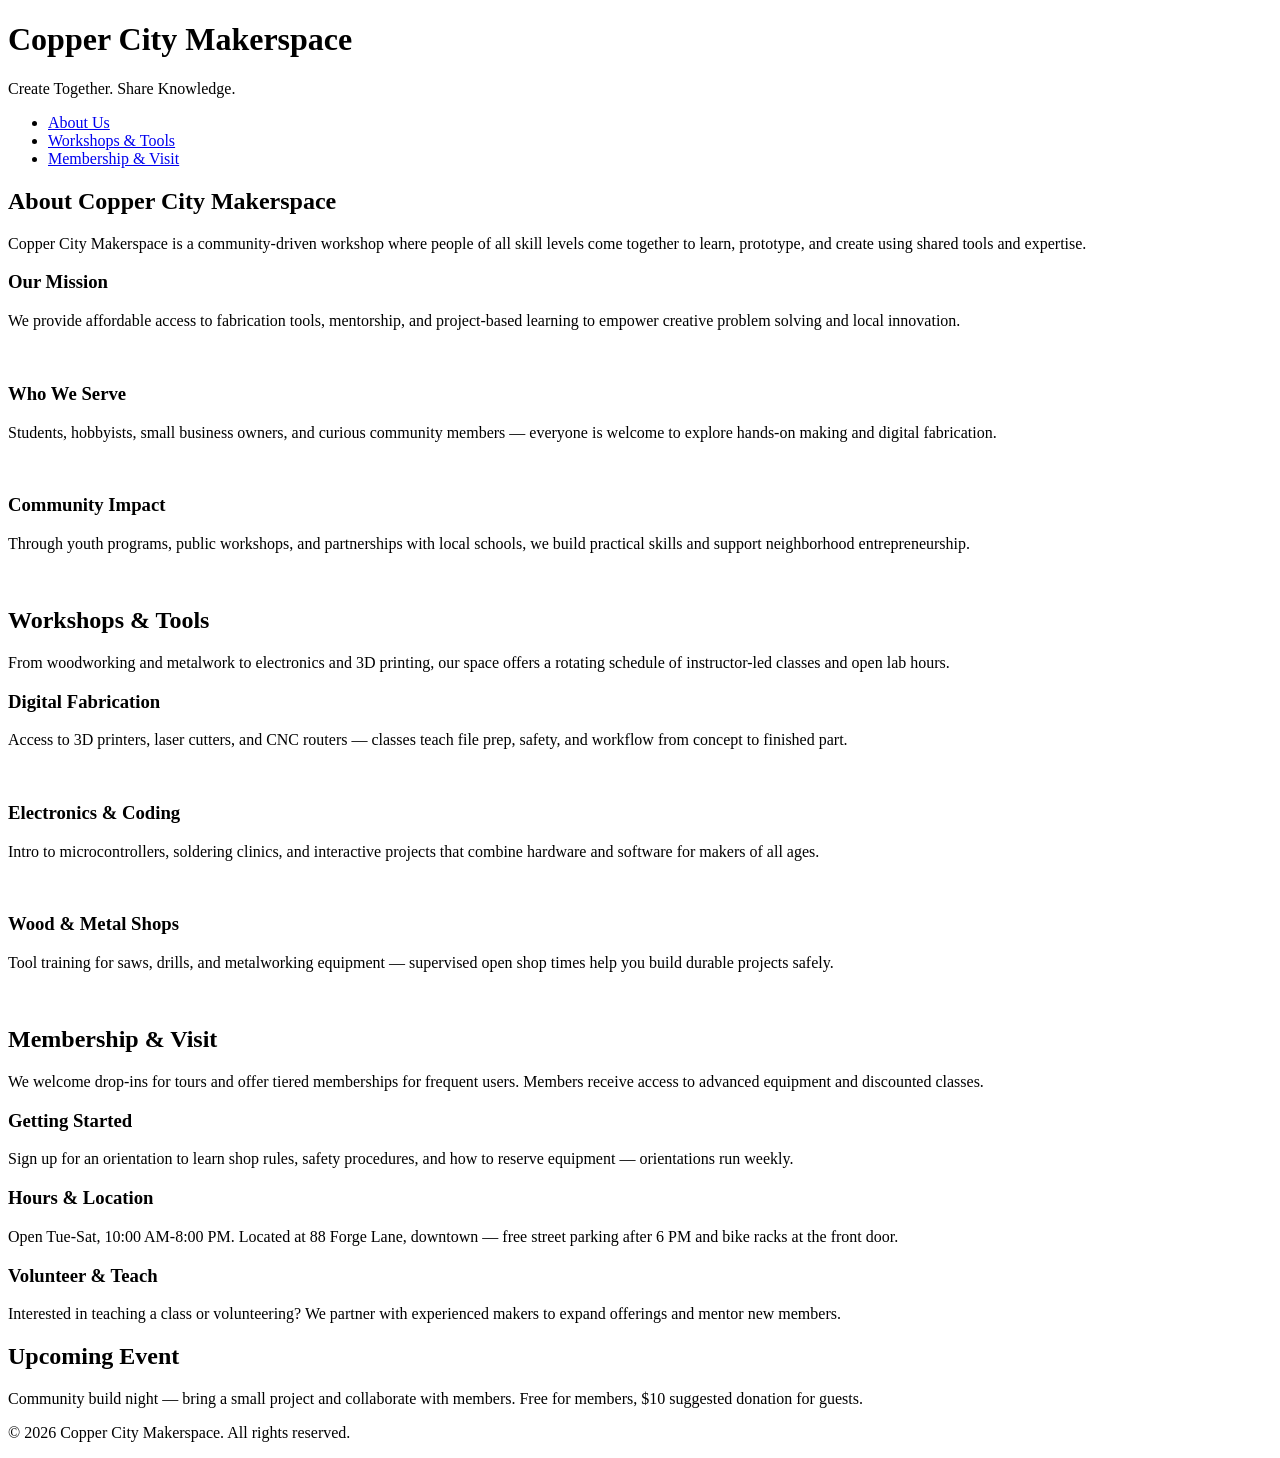
==== index.html @ b0cdbd39 "Added new pages" ====
<!DOCTYPE html>
<html lang="en">
<head>
    <meta charset="UTF-8">
    <meta name="viewport" content="width=device-width, initial-scale=1.0">
    <link rel="stylesheet" href="styles.css">
    <title>Copper City Makerspace</title>
</head>
<body>
    <header>
        <h1>Copper City Makerspace</h1>
        <p>Create Together. Share Knowledge.</p>
    </header>
<nav>
    <ul>
        <li><a href="about.html">About Us</a></li>
        <li><a href="workshops.html">Workshops & Tools</a></li>
        <li><a href="memberships.html">Membership & Visit</a></li>
    </ul>
</nav>
<main>
    <section id="about">
        <h2>About Copper City Makerspace</h2>
        <p>Copper City Makerspace is a community-driven workshop where people of all skill levels come together to learn, prototype, and create using shared tools and expertise.</p>
        <div class="card-row">
            <section>
                <h3>Our Mission</h3>
                <p>We provide affordable access to fabrication tools, mentorship, and project-based learning to empower creative problem solving and local innovation.</p>
                <img src="images/engineering.jpg" alt="" width="300">
            </section>
            <section>
                <h3>Who We Serve</h3>
                <p>Students, hobbyists, small business owners, and curious community members — everyone is welcome to explore hands-on making and digital fabrication.</p>
                <img src="images/ideation.jpg" alt="" width="300">
            </section>
            <section>
                <h3>Community Impact</h3>
                <p>Through youth programs, public workshops, and partnerships with local schools, we build practical skills and support neighborhood entrepreneurship.</p>
                <img src="images/storytelling.jpg" alt="" width="300">
            </section>
        </div>
    </section>
    <section id="workshops">
        <h2>Workshops & Tools</h2>
        <p>From woodworking and metalwork to electronics and 3D printing, our space offers a rotating schedule of instructor-led classes and open lab hours.</p>
        <div class="card-row">
            <section>
                <h3>Digital Fabrication</h3>
                <p>Access to 3D printers, laser cutters, and CNC routers — classes teach file prep, safety, and workflow from concept to finished part.</p>
                <img src="images/3Dprinter.jpg" alt="" width="300">
            </section>
            <section>
                <h3>Electronics & Coding</h3>
                <p>Intro to microcontrollers, soldering clinics, and interactive projects that combine hardware and software for makers of all ages.</p>
                <img src="images/microcontroller.jpg" alt="" width="300">
            </section>
            <section>
                <h3>Wood & Metal Shops</h3>
                <p>Tool training for saws, drills, and metalworking equipment — supervised open shop times help you build durable projects safely.</p>
                <img src="images/metalworking.jpg" alt="" width="300">
            </section>
        </div>
    </section>
    <section id="memberships">
        <h2>Membership & Visit</h2>
        <p>We welcome drop-ins for tours and offer tiered memberships for frequent users. Members receive access to advanced equipment and discounted classes.</p>
        <div class="card-row"> 
            <section>
                <h3>Getting Started</h3>
                <p>Sign up for an orientation to learn shop rules, safety procedures, and how to reserve equipment — orientations run weekly.</p>
            </section>
            <section>
                <h3>Hours & Location</h3>
                <p>Open Tue-Sat, 10:00 AM-8:00 PM. Located at 88 Forge Lane, downtown — free street parking after 6 PM and bike racks at the front door.</p>
            </section>
            <section>
                <h3>Volunteer & Teach</h3>
                <p>Interested in teaching a class or volunteering? We partner with experienced makers to expand offerings and mentor new members.</p>
            </section>
        </div>
    </section>
</main>
<aside>
    <h2>Upcoming Event</h2>
    <p>Community build night — bring a small project and collaborate with members. Free for members, $10 suggested donation for guests.</p>
</aside>
<footer>
    <p>&copy; 2026 Copper City Makerspace. All rights reserved.</p>
</footer>
</body>
</html>
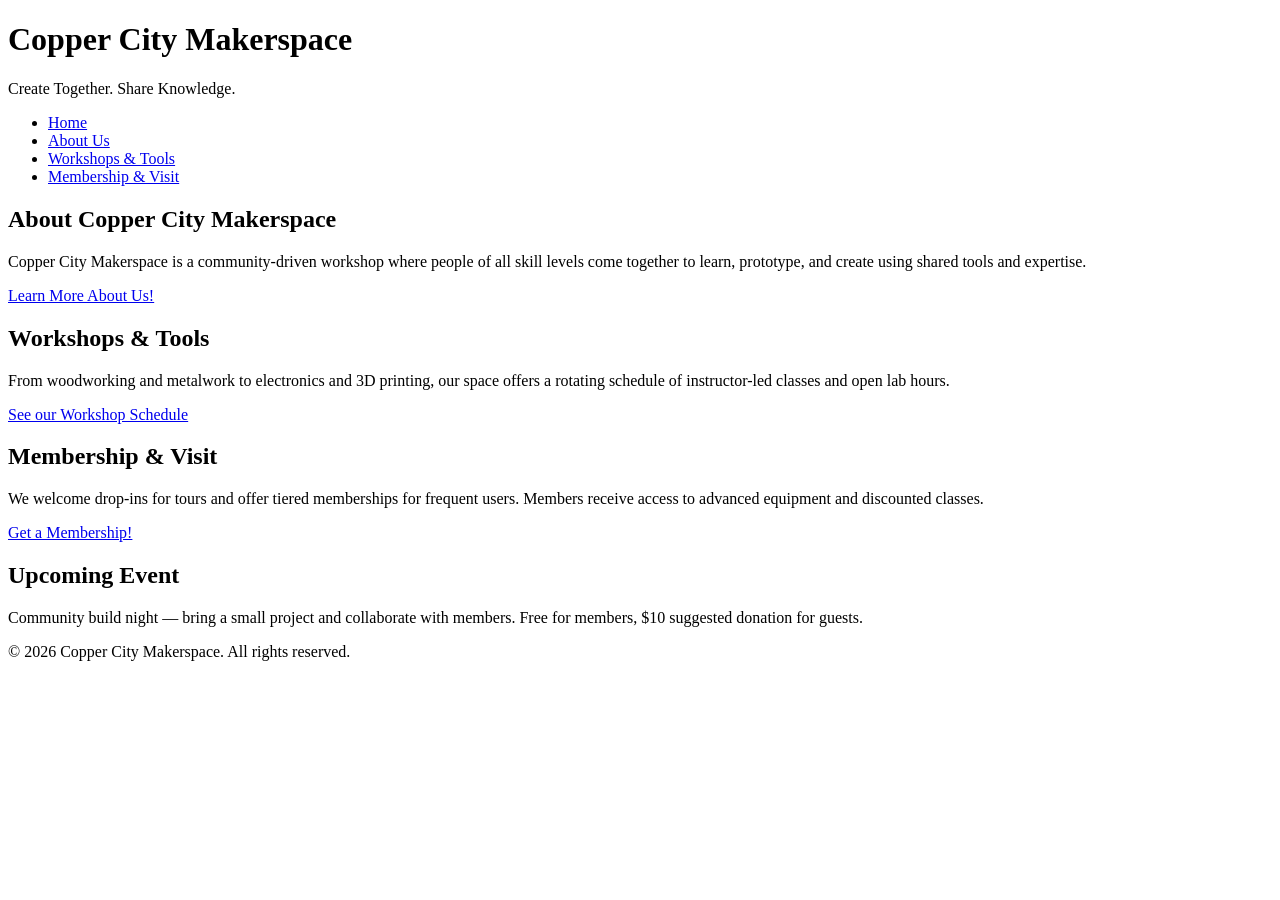
==== commit 676a23c3: "next interation of html complete" ====
--- a/index.html
+++ b/index.html
@@ -13,6 +13,7 @@
     </header>
 <nav>
     <ul>
+        <li><a href="index.html">Home</a></li>
         <li><a href="about.html">About Us</a></li>
         <li><a href="workshops.html">Workshops & Tools</a></li>
         <li><a href="memberships.html">Membership & Visit</a></li>
@@ -22,64 +23,19 @@
     <section id="about">
         <h2>About Copper City Makerspace</h2>
         <p>Copper City Makerspace is a community-driven workshop where people of all skill levels come together to learn, prototype, and create using shared tools and expertise.</p>
-        <div class="card-row">
-            <section>
-                <h3>Our Mission</h3>
-                <p>We provide affordable access to fabrication tools, mentorship, and project-based learning to empower creative problem solving and local innovation.</p>
-                <img src="images/engineering.jpg" alt="" width="300">
-            </section>
-            <section>
-                <h3>Who We Serve</h3>
-                <p>Students, hobbyists, small business owners, and curious community members — everyone is welcome to explore hands-on making and digital fabrication.</p>
-                <img src="images/ideation.jpg" alt="" width="300">
-            </section>
-            <section>
-                <h3>Community Impact</h3>
-                <p>Through youth programs, public workshops, and partnerships with local schools, we build practical skills and support neighborhood entrepreneurship.</p>
-                <img src="images/storytelling.jpg" alt="" width="300">
-            </section>
-        </div>
+        <a href="about.html">Learn More About Us!</a>
     </section>
     <section id="workshops">
         <h2>Workshops & Tools</h2>
         <p>From woodworking and metalwork to electronics and 3D printing, our space offers a rotating schedule of instructor-led classes and open lab hours.</p>
-        <div class="card-row">
-            <section>
-                <h3>Digital Fabrication</h3>
-                <p>Access to 3D printers, laser cutters, and CNC routers — classes teach file prep, safety, and workflow from concept to finished part.</p>
-                <img src="images/3Dprinter.jpg" alt="" width="300">
-            </section>
-            <section>
-                <h3>Electronics & Coding</h3>
-                <p>Intro to microcontrollers, soldering clinics, and interactive projects that combine hardware and software for makers of all ages.</p>
-                <img src="images/microcontroller.jpg" alt="" width="300">
-            </section>
-            <section>
-                <h3>Wood & Metal Shops</h3>
-                <p>Tool training for saws, drills, and metalworking equipment — supervised open shop times help you build durable projects safely.</p>
-                <img src="images/metalworking.jpg" alt="" width="300">
-            </section>
-        </div>
+        <a href="workshops.html">See our Workshop Schedule</a>
     </section>
     <section id="memberships">
         <h2>Membership & Visit</h2>
         <p>We welcome drop-ins for tours and offer tiered memberships for frequent users. Members receive access to advanced equipment and discounted classes.</p>
-        <div class="card-row"> 
-            <section>
-                <h3>Getting Started</h3>
-                <p>Sign up for an orientation to learn shop rules, safety procedures, and how to reserve equipment — orientations run weekly.</p>
-            </section>
-            <section>
-                <h3>Hours & Location</h3>
-                <p>Open Tue-Sat, 10:00 AM-8:00 PM. Located at 88 Forge Lane, downtown — free street parking after 6 PM and bike racks at the front door.</p>
-            </section>
-            <section>
-                <h3>Volunteer & Teach</h3>
-                <p>Interested in teaching a class or volunteering? We partner with experienced makers to expand offerings and mentor new members.</p>
-            </section>
-        </div>
+        <a href="memberships.html">Get a Membership!</a>
     </section>
-</main>
+    </main>
 <aside>
     <h2>Upcoming Event</h2>
     <p>Community build night — bring a small project and collaborate with members. Free for members, $10 suggested donation for guests.</p>
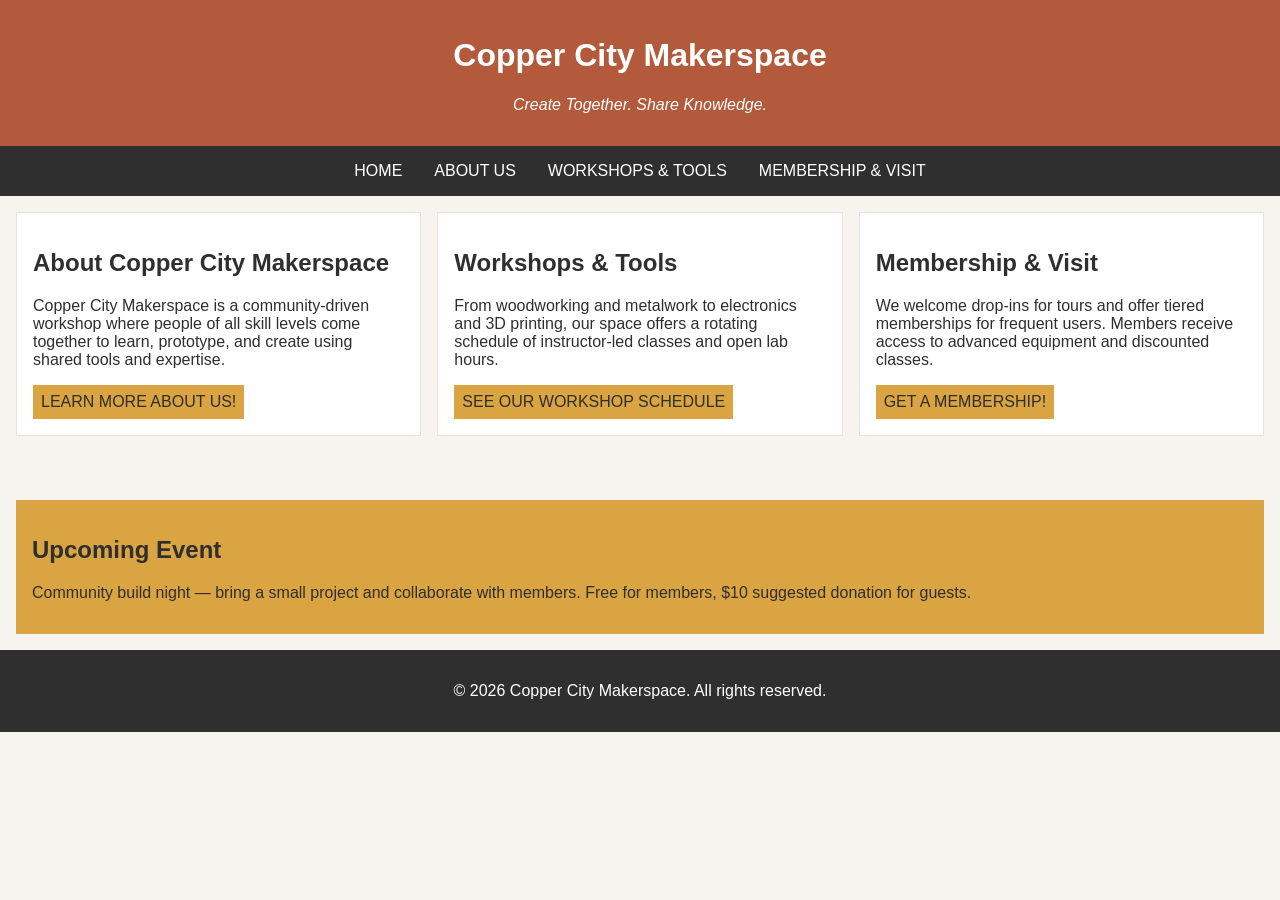
==== commit 24516ad2: "completed iteration for multipage" ====
--- a/index.html
+++ b/index.html
@@ -19,7 +19,7 @@
         <li><a href="memberships.html">Membership & Visit</a></li>
     </ul>
 </nav>
-<main>
+<main class="card-row">
     <section id="about">
         <h2>About Copper City Makerspace</h2>
         <p>Copper City Makerspace is a community-driven workshop where people of all skill levels come together to learn, prototype, and create using shared tools and expertise.</p>
--- a/styles.css
+++ b/styles.css
@@ -0,0 +1,123 @@
+/* =====  CSS by Christina Carrasquilla, updated by Andrea Garza =====  */
+
+/* ===== Color Palette 
+
+Copper:#B35A3C
+Charcoal:#2F2F2F
+Light Background:#F7F4EF
+Card Background:#FFFFFF
+Soft Gold:#D9A441
+Border:#E5E5E5
+
+===== */
+
+/* ===== GLOBAL (Base) Styles ===== */
+
+body {
+    font-family: Arial, sans-serif;
+    margin: 0;
+    background-color: #F7F4EF;
+    color: #2F2F2F;
+    display:grid;
+    grid-template-columns: 1fr;
+}
+
+header {
+    background-color: #B35A3C;
+    color: white;
+    text-align: center;
+    padding: 1rem;
+}
+
+header img {
+    margin-top: 0.5rem;
+}
+header p {
+    font-style:italic;
+}
+nav {
+    background-color: #2F2F2F;
+    padding:.5rem;
+}
+
+nav ul {
+    margin: 0;
+    padding: 0;
+}
+
+nav a {
+    color: white;
+    text-decoration: none;
+    padding: 0.5rem;
+    display: inline-block;
+    text-transform:uppercase;
+}
+
+nav a:hover {
+    background-color: #B35A3C;
+}
+
+main {
+    padding: 1rem;
+}
+
+main a {
+    background-color: #D9A441;
+    color: #2F2F2F;
+    text-decoration: none;
+    padding: 0.5rem;
+    display: inline-block;
+    text-transform:uppercase;
+}
+
+main a:hover {
+    background-color: #B35A3C;
+    color: white;
+}
+section {
+    margin-bottom: 2rem;
+}
+
+
+
+.card-row section {
+    background-color: white;
+    border: 1px solid #E5E5E5;
+    padding: 1rem;
+}
+
+img {
+    display: block;
+    margin-top: 0.5rem;
+    max-width: 100%;
+}
+
+aside {
+    background-color: #D9A441;
+    padding: 1rem;
+    margin: 1rem;
+}
+
+footer {
+    background-color: #2F2F2F;
+    color: white;
+    text-align: center;
+    padding: 1rem;
+}
+/* ===== MEDIA QUERIES (MEDIUM ===== */
+@media screen and (min-width:817px){
+    nav ul {
+            display: flex;
+            justify-content: center;
+            gap: 1rem;
+    }
+
+    .card-row {
+        display: flex;
+        gap: 1rem;
+    }
+
+    .card-row section {
+        width: 30%;
+    }
+}
